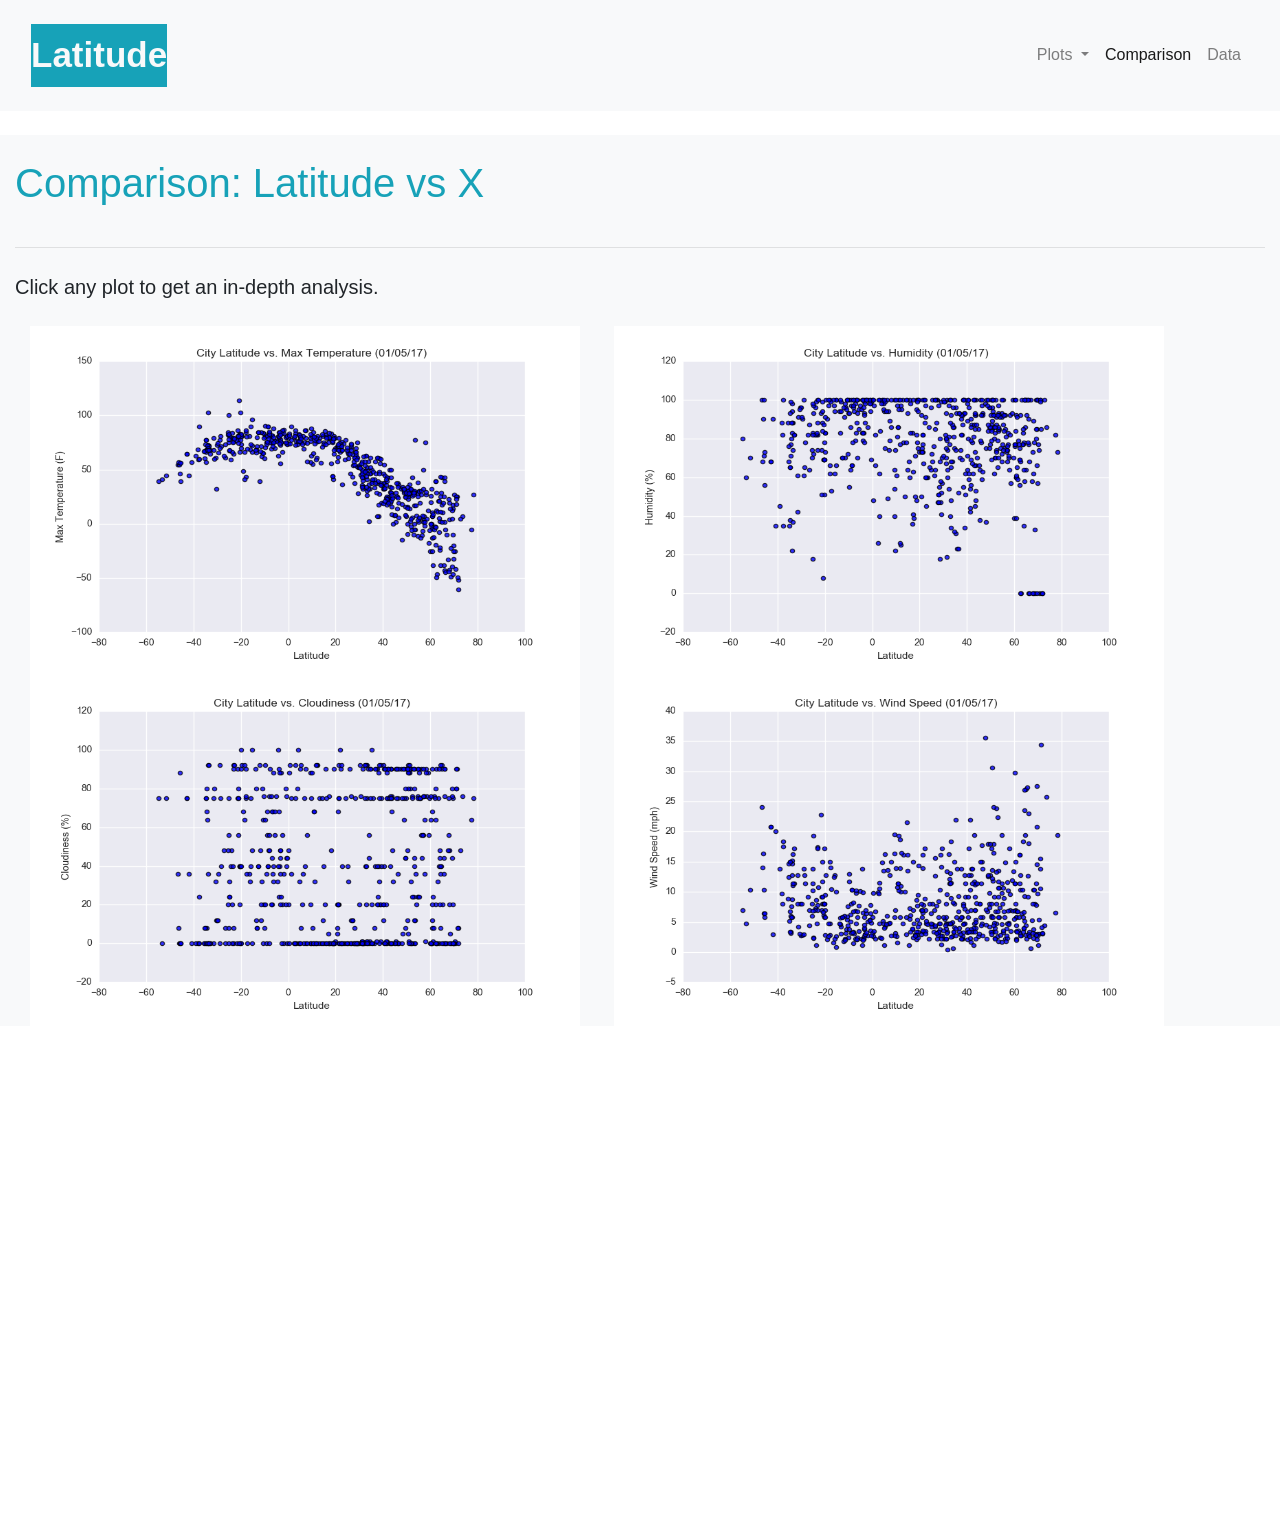
==== HW11 Web-Visualization-Dashboard/html/Comparison.html @ cbbfc6f8 "Add HW11" ====
<!doctype html>
<html lang="en">

<head>
    
    <meta charset="UTF-8">
    <meta name="viewport" content="width=device-width, initial-scale=1.0">
    <meta http-equiv="X-UA-Compatible" content="ie=edge">
    <link rel="stylesheet" href="https://stackpath.bootstrapcdn.com/bootstrap/4.1.1/css/bootstrap.min.css" integrity="sha384-WskhaSGFgHYWDcbwN70/dfYBj47jz9qbsMId/iRN3ewGhXQFZCSftd1LZCfmhktB"
        crossorigin="anonymous">

	<style>
	
	.navbar-brand
		{
		font-family: 'Lato', sans-serif;
		color:grey;
		font-size: 35px;
		margin: 0px;
		}
	
	.image-select
	{
		  border: 2px solid #41A2FF;
		  margin: 2px;
		  padding:2px;
	}
	.image-normal
	{
		  border: 2px solid white;
		  margin: 2px;
		  padding:2px;
	}

	</style>
	<title>Comparison</title>
	
</head>	  
<body>
	<!-- NAVBAR WITH DROPDOWN -->
	<nav class="navbar navbar-expand-sm navbar-light bg-light mb-4 py-4">
		<div class="container-fluid">
			<a class="navbar-brand bg-info text-light" href="../landing.html"><strong>Latitude</strong></a>

			<button class="navbar-toggler" data-toggle="collapse" data-target="#navbarNav">
					<span class="navbar-toggler-icon"></span>
				</button>

			<div class="collapse navbar-collapse" id="navbarNav">
				<ul class="navbar-nav ml-auto">
					
					<li class="nav-item dropdown">
						<a class="nav-link dropdown-toggle" href="#" id="navbarDropdown" role="button" data-toggle="dropdown">
							Plots
						</a>
						<div class="dropdown-menu" aria-labelledby="navbarDropdown">
							<a href="./Temperature_Visual.html" class="dropdown-item">Latitude vs. Max Temperature</a>
							<a href="./Humidity_Visual.html" class="dropdown-item">Latitude vs. vs Humidity</a>
							<a href="./Cloudiness_Visual.html" class="dropdown-item">Latitude vs. vs Cloudiness</a>
							<a href="./WindSpeed_Visual.html" class="dropdown-item">Latitude vs. vs Wind Speed</a>
						</div>
					</li>

					<li class="nav-item active">
						<a class="nav-link" href="./Comparison.html">Comparison</a>
					</li>
					
					<li class="nav-item">
						<a class="nav-link" href="./Data.html">Data</a>
					</li>	
				</ul>
			</div>
		</div>
	</nav>

	<!-- Contents -->
	<div class="container-fluid bg-light">
		<h1 class="title text-info py-4 ">Comparison: Latitude vs X</h1>
		<hr>
		<p class="lead my-4">Click any plot to get an in-depth analysis.</p>
			<!-- Display total four charts -->
		<div>
			<a class="col-sm-12 col-md-6" href="./Temperature_Visual.html"><img src="../Resources/assets/images/Fig1.png" alt="Latitude vs. Max Temperature" height="350" width="550"></a>
			<a class="col-sm-12 col-md-6" href="./Humidity_Visual.html"><img src="../Resources/assets/images/Fig2.png" alt="Latitude vs. Humidity" height="350" width="550"></a>
			<a class="col-sm-12 col-md-6" href="./Cloudiness_Visual.html"><img src="../Resources/assets/images/Fig3.png" alt="Latitude vs. Cloudiness" height="350" width="550"></a>
			<a class="col-sm-12 col-md-6" href="./WindSpeed_Visual.html"><img src="../Resources/assets/images/Fig4.png" alt="Latitude vs. Wind Speed" height="350" width="550"></a>
		</div>
	</div>

	<!-- Other Reference -->
    <div style="margin-top:500px;"></div>

    <script src="https://code.jquery.com/jquery-3.3.1.slim.min.js" integrity="sha384-q8i/X+965DzO0rT7abK41JStQIAqVgRVzpbzo5smXKp4YfRvH+8abtTE1Pi6jizo"
        crossorigin="anonymous"></script>
    <script src="https://cdnjs.cloudflare.com/ajax/libs/popper.js/1.14.3/umd/popper.min.js" integrity="sha384-ZMP7rVo3mIykV+2+9J3UJ46jBk0WLaUAdn689aCwoqbBJiSnjAK/l8WvCWPIPm49"
        crossorigin="anonymous"></script>
    <script src="https://stackpath.bootstrapcdn.com/bootstrap/4.1.1/js/bootstrap.min.js" integrity="sha384-smHYKdLADwkXOn1EmN1qk/HfnUcbVRZyYmZ4qpPea6sjB/pTJ0euyQp0Mk8ck+5T"
        crossorigin="anonymous"></script>

</body>
 
</html>
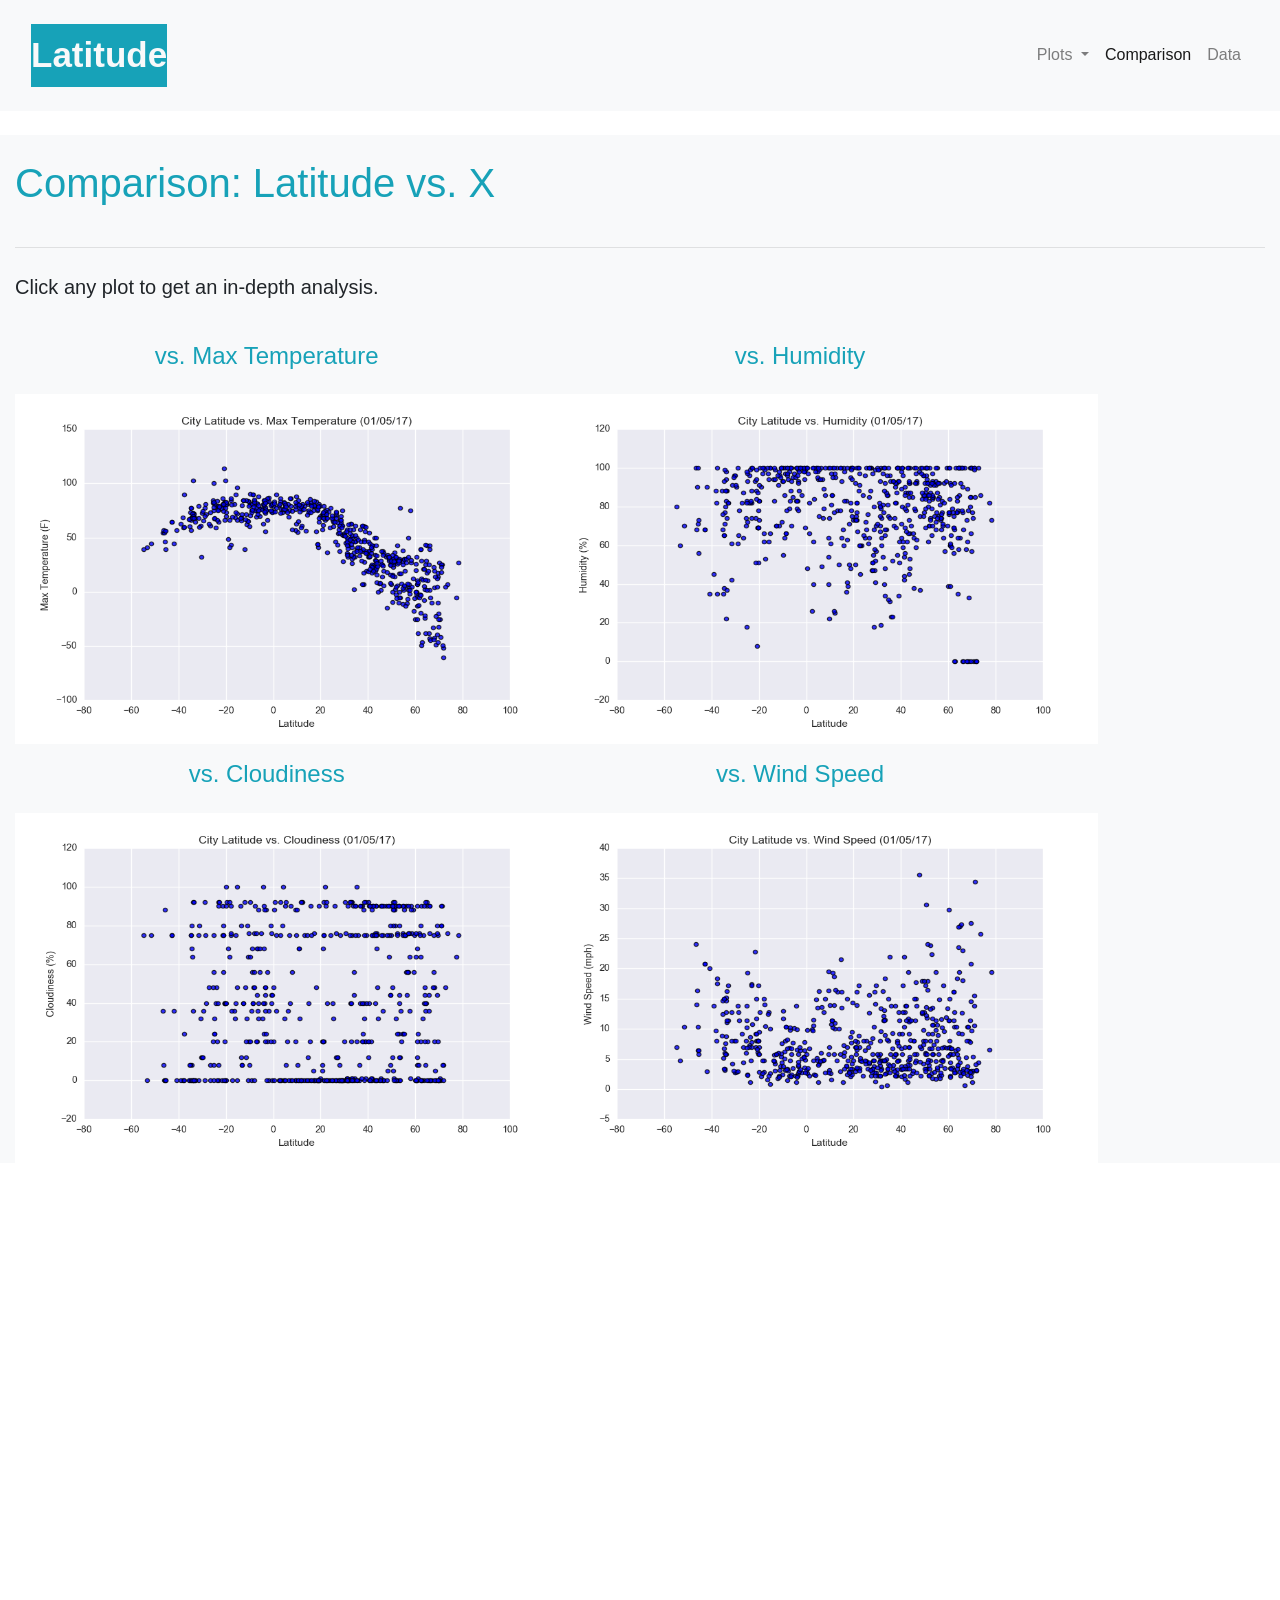
==== commit 1ceda190: "Update HW11" ====
--- a/HW11 Web-Visualization-Dashboard/html/Comparison.html
+++ b/HW11 Web-Visualization-Dashboard/html/Comparison.html
@@ -75,15 +75,37 @@
 
 	<!-- Contents -->
 	<div class="container-fluid bg-light">
-		<h1 class="title text-info py-4 ">Comparison: Latitude vs X</h1>
+		<h1 class="title text-info py-4 ">Comparison: Latitude vs. X</h1>
 		<hr>
 		<p class="lead my-4">Click any plot to get an in-depth analysis.</p>
 			<!-- Display total four charts -->
-		<div>
-			<a class="col-sm-12 col-md-6" href="./Temperature_Visual.html"><img src="../Resources/assets/images/Fig1.png" alt="Latitude vs. Max Temperature" height="350" width="550"></a>
-			<a class="col-sm-12 col-md-6" href="./Humidity_Visual.html"><img src="../Resources/assets/images/Fig2.png" alt="Latitude vs. Humidity" height="350" width="550"></a>
-			<a class="col-sm-12 col-md-6" href="./Cloudiness_Visual.html"><img src="../Resources/assets/images/Fig3.png" alt="Latitude vs. Cloudiness" height="350" width="550"></a>
-			<a class="col-sm-12 col-md-6" href="./WindSpeed_Visual.html"><img src="../Resources/assets/images/Fig4.png" alt="Latitude vs. Wind Speed" height="350" width="550"></a>
+		<div class="row">
+			<div class="column col-sm-12 col-md-5 panel panel-default">
+				<div class="panel-heading text-center h4 text-info py-3">vs. Max Temperature</div>
+				<div class="panel-body">
+					<a href="./Temperature_Visual.html"><img src="../Resources/assets/images/Fig1.png" alt="Latitude vs. Max Temperature" height="350" width="550"></a>
+				</div>
+			</div>
+			<div class="column col-sm-12 col-md-5 panel panel-default">
+				<div class="panel-heading text-center h4 text-info py-3">vs. Humidity</div>
+				<div class="panel-body">
+					<a href="./Humidity_Visual.html"><img src="../Resources/assets/images/Fig2.png" alt="Latitude vs. Humidity" height="350" width="550"></a>
+				</div>
+			</div>
+
+			<div class="column col-sm-12 col-md-5 panel panel-default">
+				<div class="panel-heading text-center h4 text-info py-3">vs. Cloudiness</div>
+				<div class="panel-body">
+					<a href="./Cloudiness_Visual.html"><img src="../Resources/assets/images/Fig3.png" alt="Latitude vs. Cloudiness" height="350" width="550"></a>
+				</div>
+			</div>
+
+			<div class="column col-sm-12 col-md-5 panel panel-default">
+				<div class="panel-heading text-center h4 text-info py-3">vs. Wind Speed</div>
+				<div class="panel-body">
+					<a href="./WindSpeed_Visual.html"><img src="../Resources/assets/images/Fig4.png" alt="Latitude vs. Wind Speed" height="350" width="550"></a>
+				</div>
+			</div>
 		</div>
 	</div>
 
